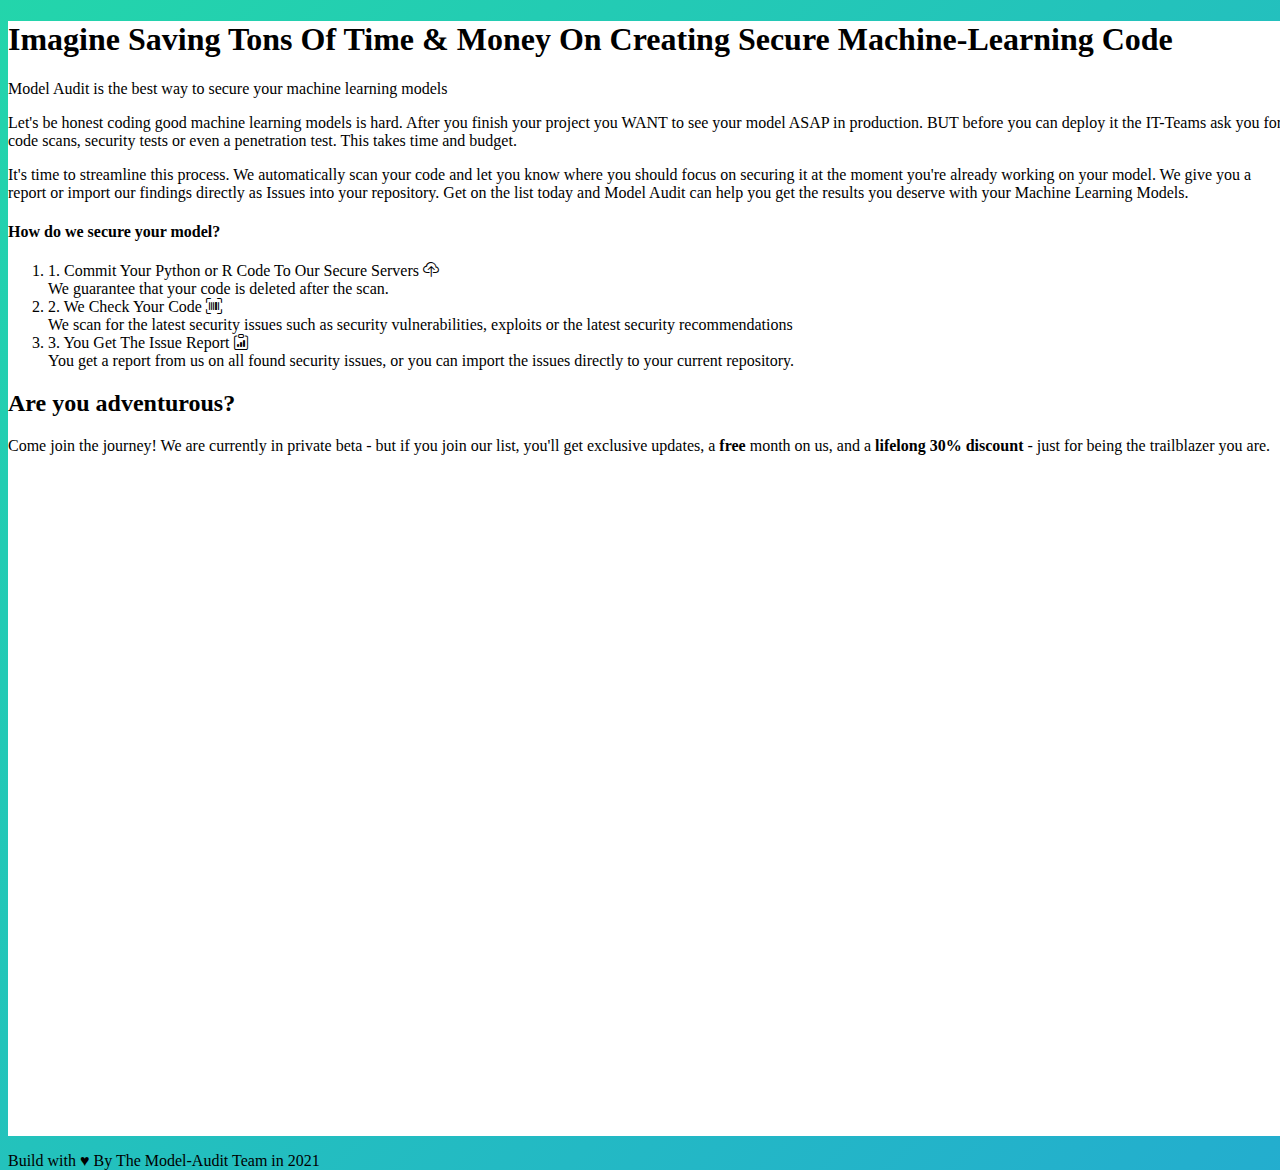
==== index.html @ fe5055bb "setting index page active" ====
<!DOCTYPE html>
<html lang="en">
<head>
    <meta http-equiv="Content-Type" content="text/html; charset=UTF-8">

    <meta name="viewport" content="width=device-width, initial-scale=1">
    <meta name="description" content="">
    <title>Model Audit</title>

    <link rel="canonical" href="">

    <link href="https://cdn.jsdelivr.net/npm/bootstrap@5.0.0-beta2/dist/css/bootstrap.min.css" rel="stylesheet"
          integrity="sha384-BmbxuPwQa2lc/FVzBcNJ7UAyJxM6wuqIj61tLrc4wSX0szH/Ev+nYRRuWlolflfl" crossorigin="anonymous">
    <link rel="stylesheet" href="https://cdn.jsdelivr.net/npm/bootstrap-icons@1.4.0/font/bootstrap-icons.css">

    <!-- Favicons
    <link rel="apple-touch-icon" href="https://getbootstrap.com/docs/5.0/assets/img/favicons/apple-touch-icon.png"
          sizes="180x180">
    <link rel="icon" href="https://getbootstrap.com/docs/5.0/assets/img/favicons/favicon-32x32.png" sizes="32x32"
          type="image/png">
    <link rel="icon" href="https://getbootstrap.com/docs/5.0/assets/img/favicons/favicon-16x16.png" sizes="16x16"
          type="image/png">
    <link rel="manifest" href="https://getbootstrap.com/docs/5.0/assets/img/favicons/manifest.json">
    <link rel="mask-icon" href="https://getbootstrap.com/docs/5.0/assets/img/favicons/safari-pinned-tab.svg"
          color="#7952b3">
    <link rel="icon" href="https://getbootstrap.com/docs/5.0/assets/img/favicons/favicon.ico">
    <meta name="theme-color" content="#7952b3">
    -->

    <!-- Custom styles for this template -->
    <!-- <link href="./css/style.css" rel="stylesheet"> -->
    <style>
        .underline {
            text-decoration: underline;
        }
        /*
         * Background
         */

        html, body {
            width: 100%;
            height:100%;
        }

        body {
            background: linear-gradient(-45deg, #ee7752, #e73c7e, #23a6d5, #23d5ab);
            background-size: 400% 400%;
            animation: gradient 15s ease infinite;
        }

        @keyframes gradient {
            0% {
                background-position: 0% 50%;
            }
            50% {
                background-position: 100% 50%;
            }
            100% {
                background-position: 0% 50%;
            }
        }
    </style>
</head>
<body>
<main class="container mt-5 mb-5" style="
    background-color: white;
">
    <div class="row">
        <div class="col d-flex align-items-center justify-content-center">
            <h1 class="display-3">Imagine Saving Tons Of Time & Money On Creating Secure Machine-Learning Code</h1>
        </div>

        <div class="row mt-3">

            <div class="col-6">
                <p class="lead">
                    Model Audit is the best way to secure your machine learning models
                </p>
                <p>
                    Let's be honest coding good machine learning models is hard. After you finish your project you WANT
                    to see your model ASAP in production. BUT before you can deploy it the IT-Teams ask you for code
                    scans, security tests or even a
                    penetration test. This takes time and budget.
                </p>
                <p>
                    It's time to streamline this process. We automatically scan your code and let you know where
                    you should focus on securing it at the moment you're already working on your model. We give you a
                    report or import our findings directly as Issues into your repository.

                    Get on the list today and Model Audit can help you get the results you deserve with your Machine
                    Learning Models.
                </p>
            </div>
            <div class="col-6 pt-4">
                <h4>How do we secure your model?</h4>
                <ol class="list-group lgit ist-group-numbered">
                    <li class="list-group-item d-flex justify-content-between align-items-start">
                        <div class="ms-2 me-auto">
                            <div class="fw-bold">1. Commit Your Python or R Code To Our Secure Servers <i
                                    class="bi bi-cloud-upload"></i>
                            </div>
                            We guarantee that your code is deleted after the scan.
                        </div>
                    </li>

                    <li class="list-group-item d-flex justify-content-between align-items-start">
                        <div class="ms-2 me-auto">
                            <div class="fw-bold">2. We Check Your Code <i class="bi bi-upc-scan"></i></div>
                            We scan for the latest security issues such as security vulnerabilities, exploits or the
                            latest security recommendations
                        </div>
                    </li>

                    <li class="list-group-item d-flex justify-content-between align-items-start">
                        <div class="ms-2 me-auto">
                            <div class="fw-bold">3. You Get The Issue Report <i class="bi bi-clipboard-data"></i></div>
                            You get a report from us on all found security issues, or you can import the issues directly
                            to your current repository.
                        </div>
                    </li>
                </ol>
            </div>
        </div>
    </div>

    <div class="row justify-content-center mt-5">
        <div class="col-6">
            <h2>Are you adventurous?
            </h2>
            <p>Come join the journey! We are currently in private beta - but if you join our list, you'll get
                exclusive updates, a <b>free</b> month on us, and a <b>lifelong 30% discount</b> - just for being the trailblazer
                you are.</p>
            <!--
                <input type="text" class="form-control" placeholder="Enter Your Best Email"
                       aria-label="Recipient's username" aria-describedby="button-addon2">
                <button class="btn btn-warning" type="button" id="button-addon2">Join</button>
            * We promise we'll never spam you
            -->
            <div class="justify-content-center">

                <iframe src="https://docs.google.com/forms/d/e/1FAIpQLSeh731haf5YyyWgJl5dUT61SUXaLs2XsbSeD_CJ5aNi96M1iQ/viewform?embedded=true"
                        width="540" height="661" frameborder="0" marginheight="0" marginwidth="0">Loading…
                </iframe>
            </div>
        </div>
    </div>

</main><!-- /.container -->
<footer class="text-muted py-5">
    <div class="container">
        <p class="mb-1">Build with ♥ By The Model-Audit Team in 2021</p>
    </div>
</footer>

<script src="https://ajax.googleapis.com/ajax/libs/jquery/3.5.1/jquery.min.js"></script>
<script src="https://cdn.jsdelivr.net/npm/bootstrap@5.0.0-beta2/dist/js/bootstrap.bundle.min.js"
        integrity="sha384-b5kHyXgcpbZJO/tY9Ul7kGkf1S0CWuKcCD38l8YkeH8z8QjE0GmW1gYU5S9FOnJ0"
        crossorigin="anonymous"></script>
<!-- Custom JF classes -->

</body>
</html>
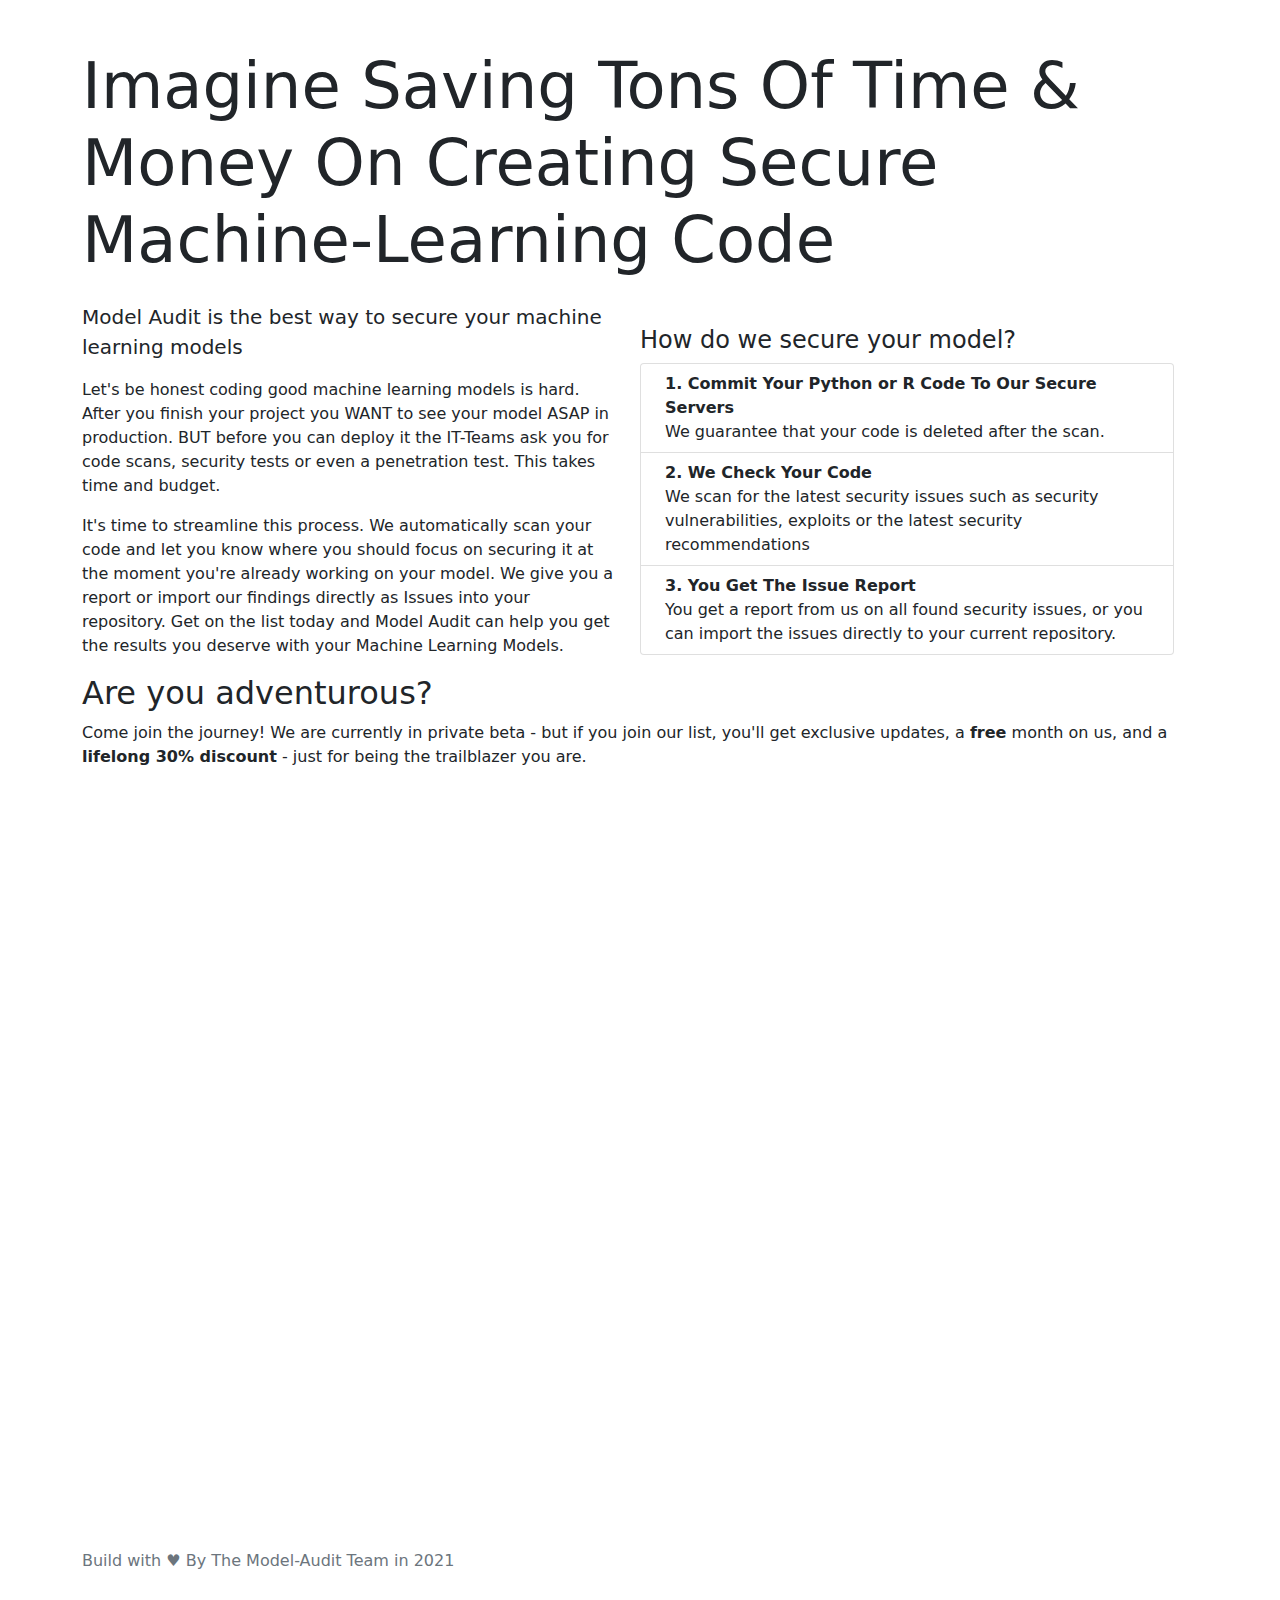
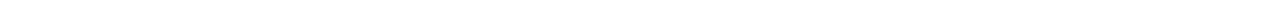
==== commit 8349aa09: "minor changes" ====
--- a/index.html
+++ b/index.html
@@ -9,9 +9,13 @@
 
     <link rel="canonical" href="">
 
-    <link href="https://cdn.jsdelivr.net/npm/bootstrap@5.0.0-beta2/dist/css/bootstrap.min.css" rel="stylesheet"
-          integrity="sha384-BmbxuPwQa2lc/FVzBcNJ7UAyJxM6wuqIj61tLrc4wSX0szH/Ev+nYRRuWlolflfl" crossorigin="anonymous">
-    <link rel="stylesheet" href="https://cdn.jsdelivr.net/npm/bootstrap-icons@1.4.0/font/bootstrap-icons.css">
+    <link rel="stylesheet" href="./src/01_python-security-scanner/css/bootstrap.min.css">
+    <link rel="stylesheet" href="./src/01_python-security-scanner/css/bootstrap-icons.css">
+
+    <link rel="apple-touch-icon" sizes="180x180" href="./src/01_python-security-scanner/favicon/apple-touch-icon.png">
+    <link rel="icon" type="image/png" sizes="32x32" href="./src/01_python-security-scanner/favicon/favicon-32x32.png">
+    <link rel="icon" type="image/png" sizes="16x16" href="./src/01_python-security-scanner/favicon/favicon-16x16.png">
+    <link rel="manifest" href="./src/01_python-security-scanner/favicon/site.webmanifest">
 
     <!-- Favicons
     <link rel="apple-touch-icon" href="https://getbootstrap.com/docs/5.0/assets/img/favicons/apple-touch-icon.png"
@@ -22,44 +26,11 @@
           type="image/png">
     <link rel="manifest" href="https://getbootstrap.com/docs/5.0/assets/img/favicons/manifest.json">
     <link rel="mask-icon" href="https://getbootstrap.com/docs/5.0/assets/img/favicons/safari-pinned-tab.svg"
-          color="#7952b3">
-    <link rel="icon" href="https://getbootstrap.com/docs/5.0/assets/img/favicons/favicon.ico">
-    <meta name="theme-color" content="#7952b3">
+          color="#7952b3">    <meta name="theme-color" content="#7952b3">
     -->
 
     <!-- Custom styles for this template -->
-    <!-- <link href="./css/style.css" rel="stylesheet"> -->
-    <style>
-        .underline {
-            text-decoration: underline;
-        }
-        /*
-         * Background
-         */
-
-        html, body {
-            width: 100%;
-            height:100%;
-        }
-
-        body {
-            background: linear-gradient(-45deg, #ee7752, #e73c7e, #23a6d5, #23d5ab);
-            background-size: 400% 400%;
-            animation: gradient 15s ease infinite;
-        }
-
-        @keyframes gradient {
-            0% {
-                background-position: 0% 50%;
-            }
-            50% {
-                background-position: 100% 50%;
-            }
-            100% {
-                background-position: 0% 50%;
-            }
-        }
-    </style>
+    <link href="./css/style.css" rel="stylesheet">
 </head>
 <body>
 <main class="container mt-5 mb-5" style="
@@ -123,6 +94,7 @@
         </div>
     </div>
 
+    <!--
     <div class="row justify-content-center mt-5">
         <div class="col-6">
             <h2>Are you adventurous?
@@ -130,15 +102,24 @@
             <p>Come join the journey! We are currently in private beta - but if you join our list, you'll get
                 exclusive updates, a <b>free</b> month on us, and a <b>lifelong 30% discount</b> - just for being the trailblazer
                 you are.</p>
-            <!--
                 <input type="text" class="form-control" placeholder="Enter Your Best Email"
                        aria-label="Recipient's username" aria-describedby="button-addon2">
                 <button class="btn btn-warning" type="button" id="button-addon2">Join</button>
             * We promise we'll never spam you
-            -->
-            <div class="justify-content-center">
 
-                <iframe src="https://docs.google.com/forms/d/e/1FAIpQLSeh731haf5YyyWgJl5dUT61SUXaLs2XsbSeD_CJ5aNi96M1iQ/viewform?embedded=true"
+        </div>
+    </div>
+    -->
+
+    <div class="row">
+        <div class="justify-content-center">
+            <h2>Are you adventurous?
+            </h2>
+            <p>Come join the journey! We are currently in private beta - but if you join our list, you'll get
+                exclusive updates, a <b>free</b> month on us, and a <b>lifelong 30% discount</b> - just for being the trailblazer
+                you are.</p>
+            <div class="container-frame">
+                <iframe class="responsive-iframe" src="https://docs.google.com/forms/d/e/1FAIpQLSeh731haf5YyyWgJl5dUT61SUXaLs2XsbSeD_CJ5aNi96M1iQ/viewform?embedded=true"
                         width="540" height="661" frameborder="0" marginheight="0" marginwidth="0">Loading…
                 </iframe>
             </div>
@@ -152,11 +133,8 @@
     </div>
 </footer>
 
-<script src="https://ajax.googleapis.com/ajax/libs/jquery/3.5.1/jquery.min.js"></script>
-<script src="https://cdn.jsdelivr.net/npm/bootstrap@5.0.0-beta2/dist/js/bootstrap.bundle.min.js"
-        integrity="sha384-b5kHyXgcpbZJO/tY9Ul7kGkf1S0CWuKcCD38l8YkeH8z8QjE0GmW1gYU5S9FOnJ0"
-        crossorigin="anonymous"></script>
-<!-- Custom JF classes -->
+<script src="./src/01_python-security-scanner/js/jquery.min.js"></script>
+<script src="./src/01_python-security-scanner/js/bootstrap.bundle.min.js"></script>
 
 </body>
 </html>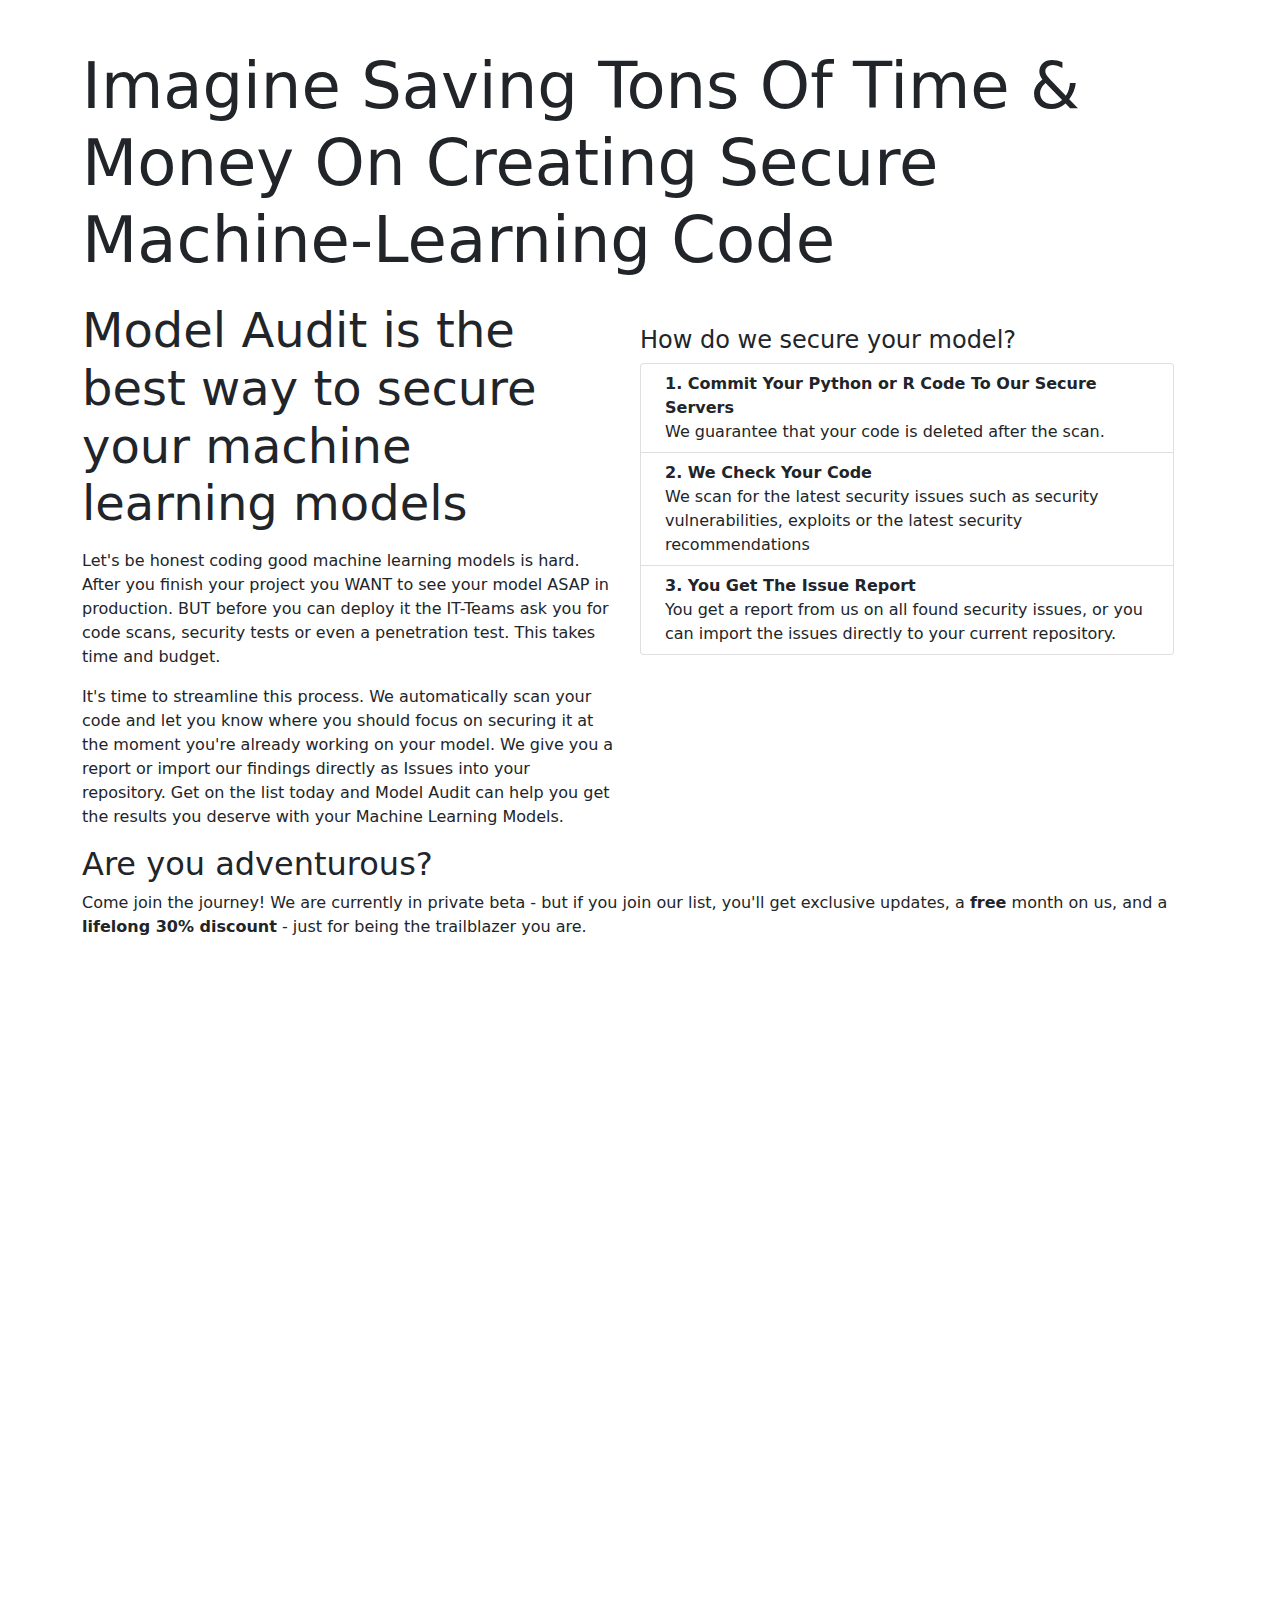
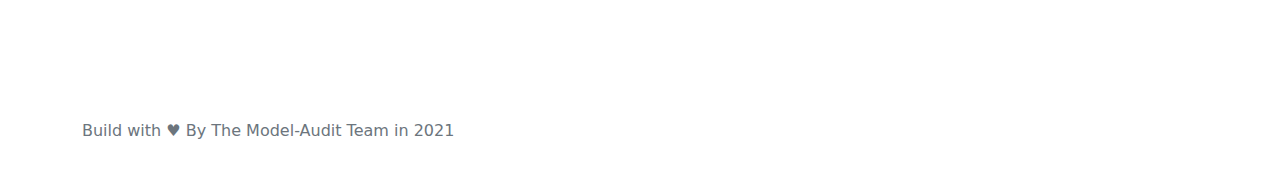
==== commit 6a3d5908: "minor changes" ====
--- a/index.html
+++ b/index.html
@@ -44,7 +44,7 @@
         <div class="row mt-3">
 
             <div class="col-6">
-                <p class="lead">
+                <p class="lead display-5">
                     Model Audit is the best way to secure your machine learning models
                 </p>
                 <p>
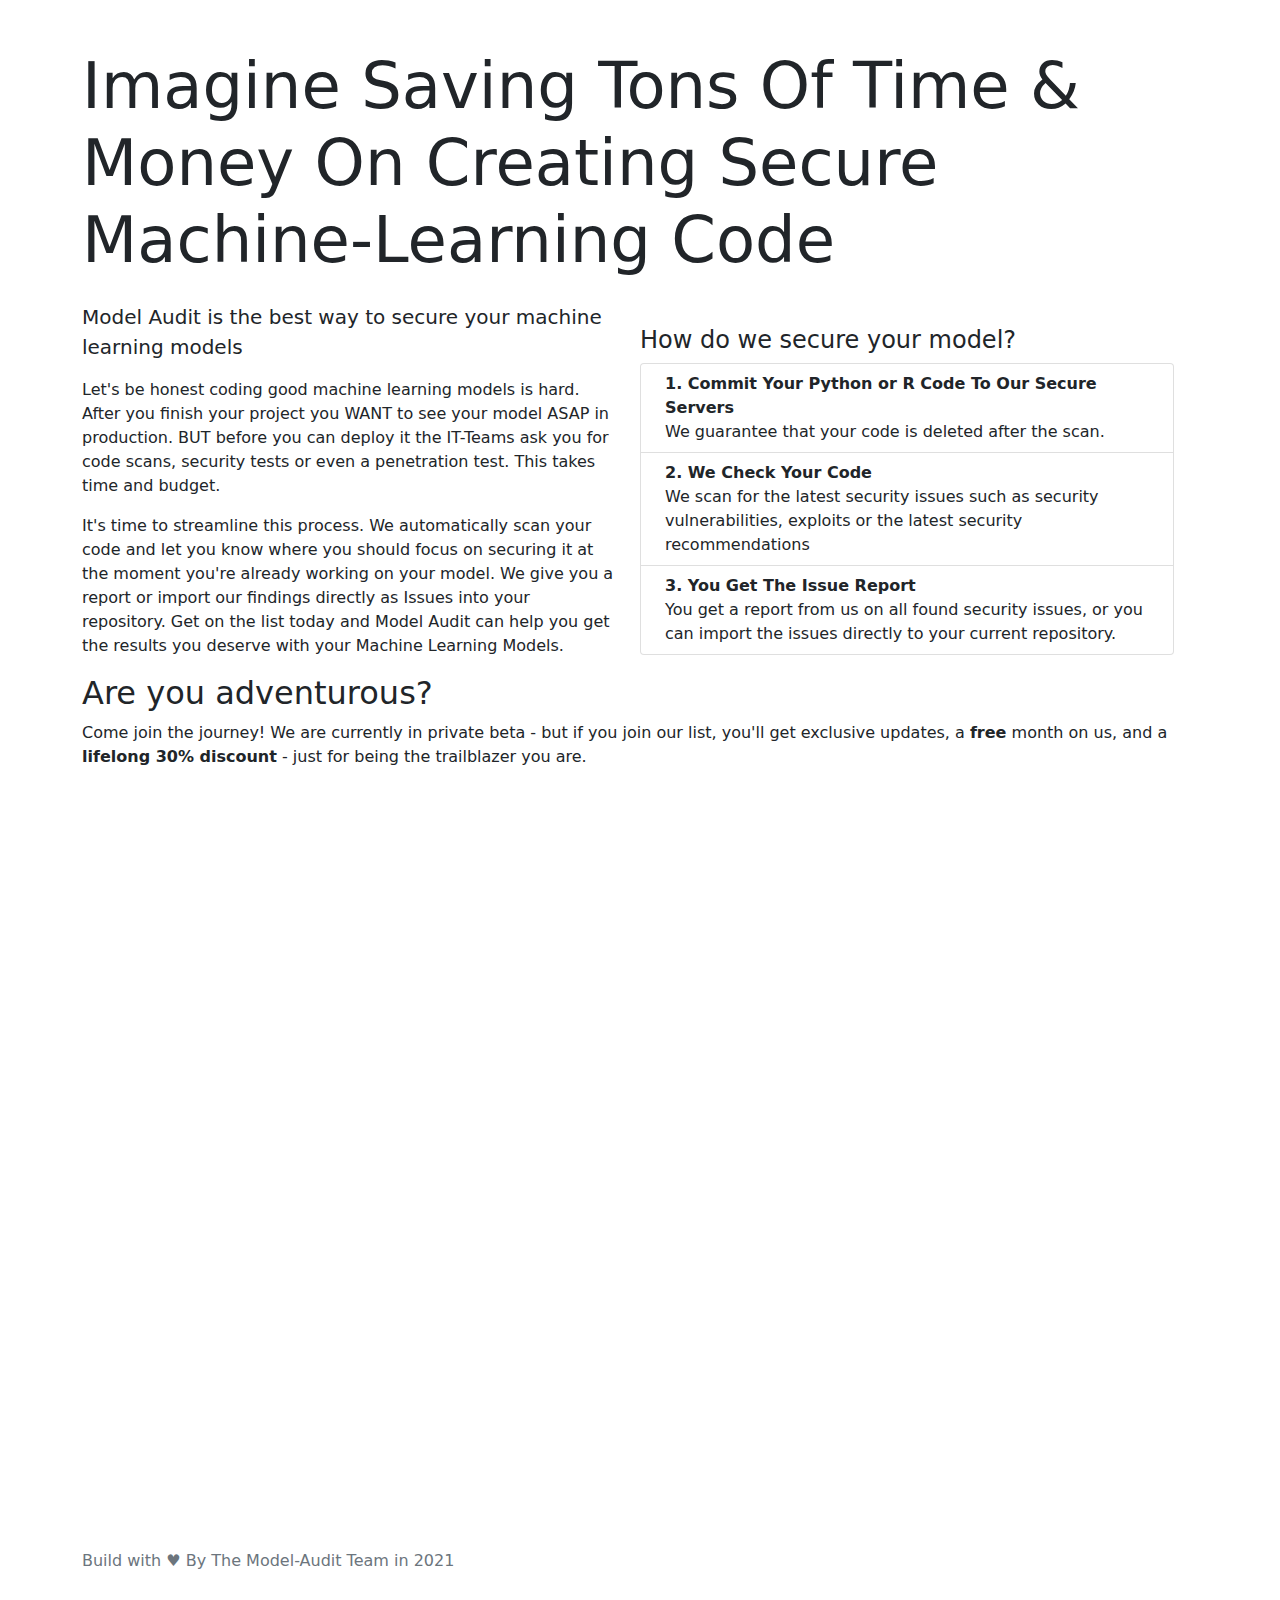
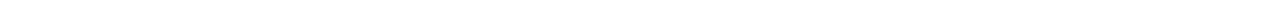
==== commit 933ed9b9: "minor changes" ====
--- a/index.html
+++ b/index.html
@@ -44,7 +44,7 @@
         <div class="row mt-3">
 
             <div class="col-6">
-                <p class="lead display-5">
+                <p class="lead">
                     Model Audit is the best way to secure your machine learning models
                 </p>
                 <p>
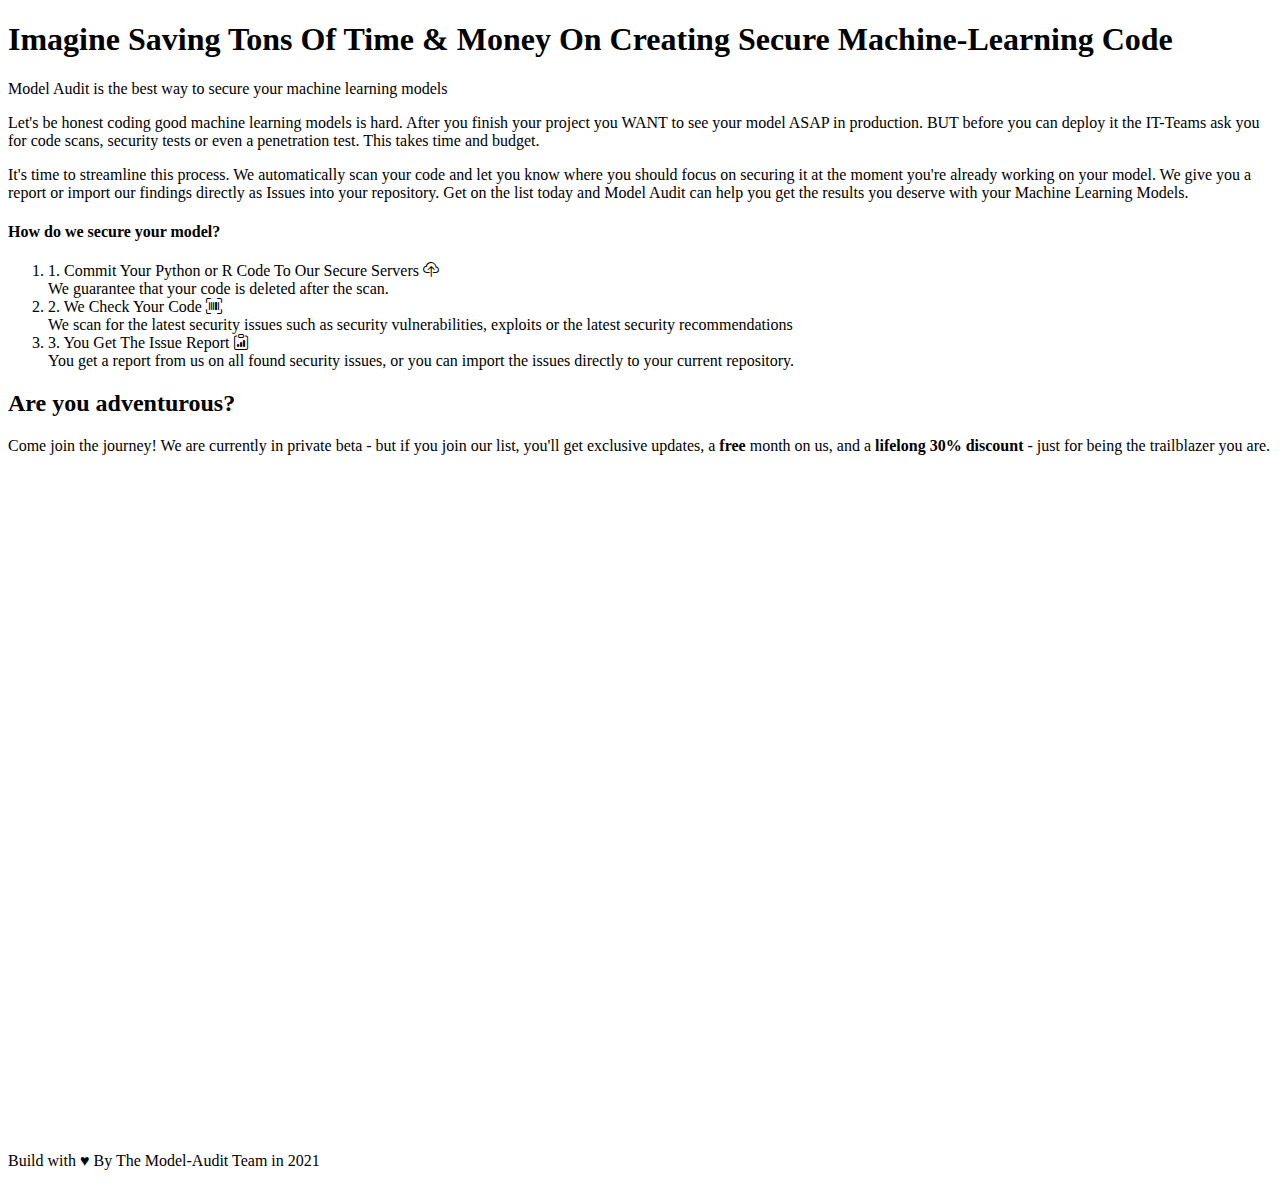
==== commit 243c0ce1: "minor fixes" ====
--- a/index.html
+++ b/index.html
@@ -9,8 +9,14 @@
 
     <link rel="canonical" href="">
 
-    <link rel="stylesheet" href="./src/01_python-security-scanner/css/bootstrap.min.css">
-    <link rel="stylesheet" href="./src/01_python-security-scanner/css/bootstrap-icons.css">
+    <link href="https://cdn.jsdelivr.net/npm/bootstrap@5.0.0-beta2/dist/css/bootstrap.min.css" rel="stylesheet"
+          integrity="sha384-BmbxuPwQa2lc/FVzBcNJ7UAyJxM6wuqIj61tLrc4wSX0szH/Ev+nYRRuWlolflfl" crossorigin="anonymous">
+    <link rel="stylesheet" href="https://cdn.jsdelivr.net/npm/bootstrap-icons@1.4.0/font/bootstrap-icons.css">
+
+    <link rel="apple-touch-icon" sizes="180x180" href="./src/01_python-security-scanner/favicon/apple-touch-icon.png">
+    <link rel="icon" type="image/png" sizes="32x32" href="./src/01_python-security-scanner/favicon/favicon-32x32.png">
+    <link rel="icon" type="image/png" sizes="16x16" href="./src/01_python-security-scanner/favicon/favicon-16x16.png">
+    <link rel="manifest" href="./src/01_python-security-scanner/favicon/site.webmanifest">
 
     <link rel="apple-touch-icon" sizes="180x180" href="./src/01_python-security-scanner/favicon/apple-touch-icon.png">
     <link rel="icon" type="image/png" sizes="32x32" href="./src/01_python-security-scanner/favicon/favicon-32x32.png">
@@ -133,8 +139,10 @@
     </div>
 </footer>
 
-<script src="./src/01_python-security-scanner/js/jquery.min.js"></script>
-<script src="./src/01_python-security-scanner/js/bootstrap.bundle.min.js"></script>
+<script src="https://ajax.googleapis.com/ajax/libs/jquery/3.5.1/jquery.min.js"></script>
+<script src="https://cdn.jsdelivr.net/npm/bootstrap@5.0.0-beta2/dist/js/bootstrap.bundle.min.js"
+        integrity="sha384-b5kHyXgcpbZJO/tY9Ul7kGkf1S0CWuKcCD38l8YkeH8z8QjE0GmW1gYU5S9FOnJ0"
+        crossorigin="anonymous"></script>
 
 </body>
 </html>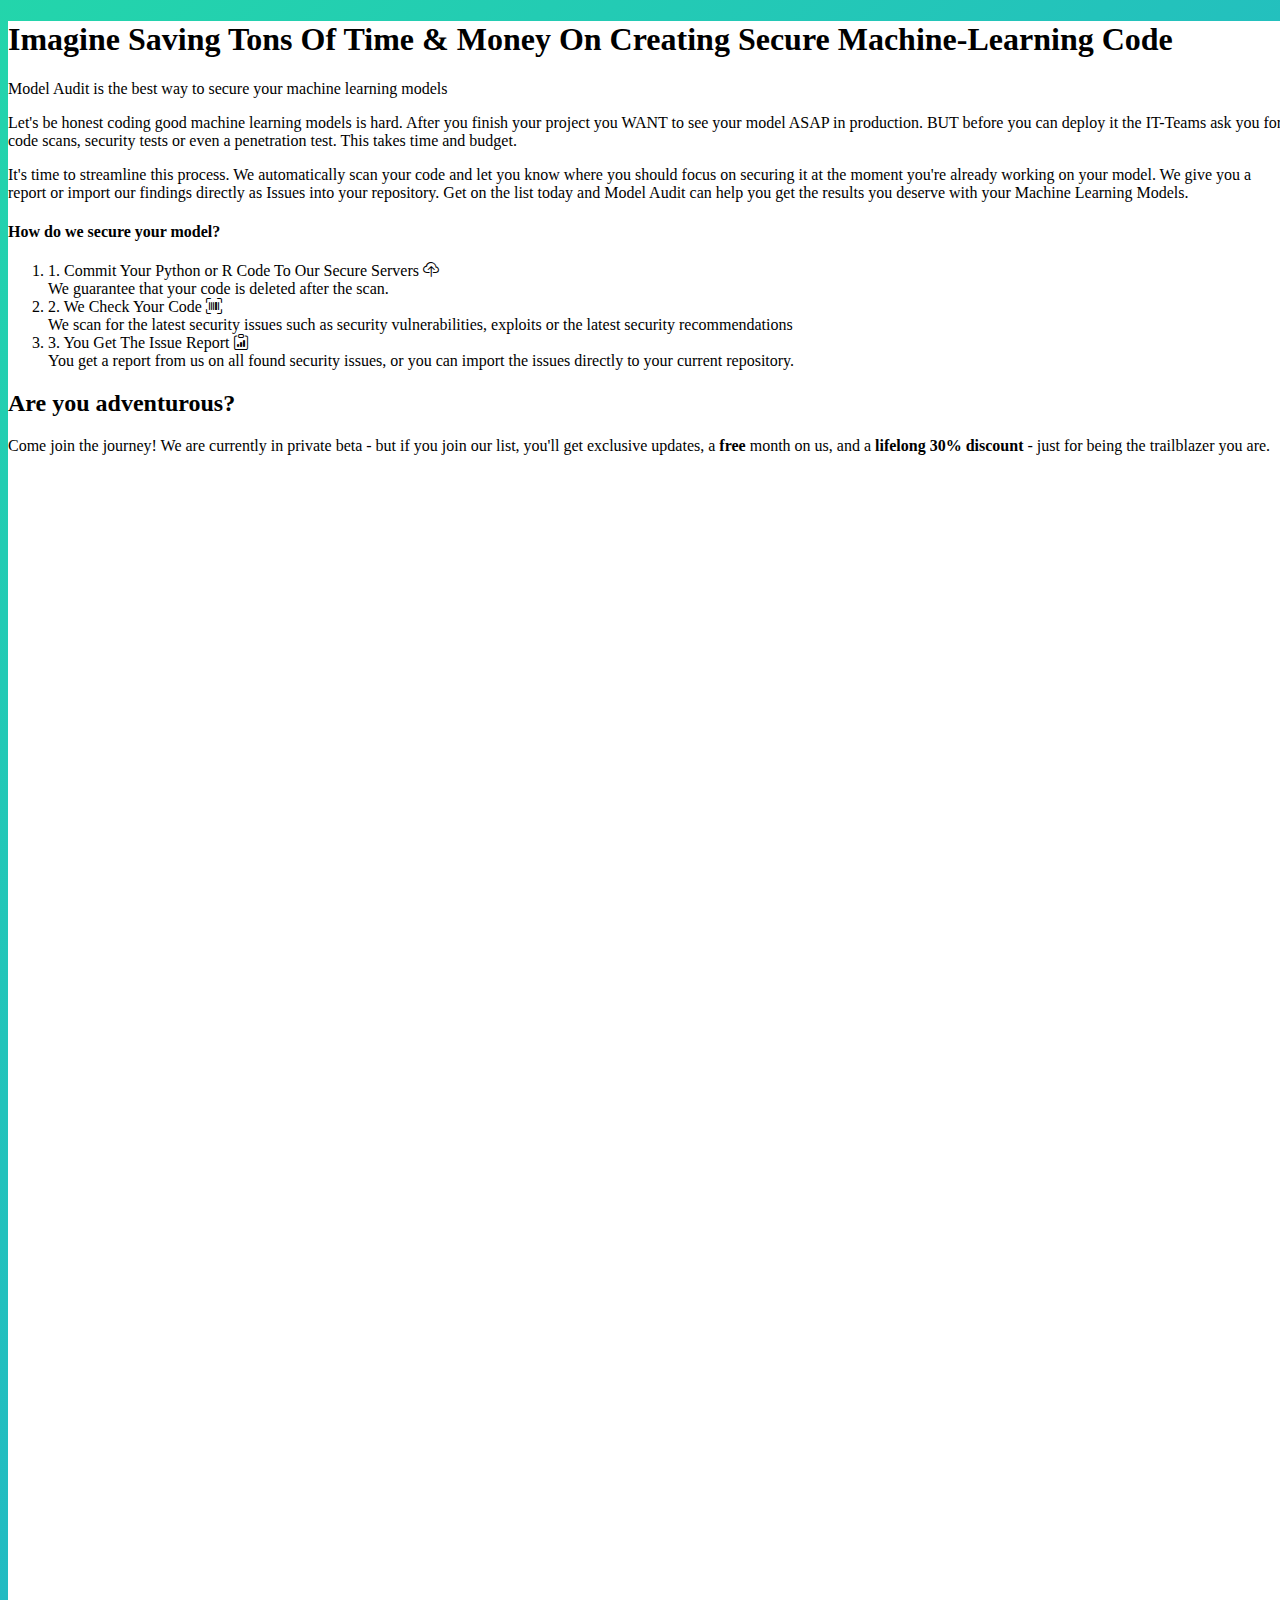
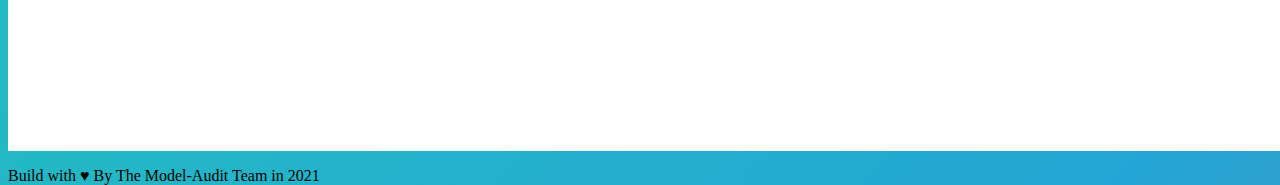
==== commit d4333b06: "adding styles" ====
--- a/index.html
+++ b/index.html
@@ -36,7 +36,58 @@
     -->
 
     <!-- Custom styles for this template -->
-    <link href="./css/style.css" rel="stylesheet">
+    <style>
+        .underline {
+            text-decoration: underline;
+        }
+        /*
+         * Background
+         */
+
+        html, body {
+            width: 100%;
+            height:100%;
+        }
+
+        body {
+            background: linear-gradient(-45deg, #ee7752, #e73c7e, #23a6d5, #23d5ab);
+            background-size: 400% 400%;
+            animation: gradient 15s ease infinite;
+        }
+
+        @keyframes gradient {
+            0% {
+                background-position: 0% 50%;
+            }
+            50% {
+                background-position: 100% 50%;
+            }
+            100% {
+                background-position: 0% 50%;
+            }
+        }
+
+        /**
+        * Responsive iframe
+        */
+        .responsive-iframe {
+            position: absolute;
+            top: 0;
+            left: 0;
+            bottom: 0;
+            right: 0;
+            width: 100%;
+            height: 100%;
+            border: none;
+        }
+
+        .container-frame {
+            position: relative;
+            width: 100%;
+            overflow: hidden;
+            padding-top: 100%; /* 1:1 Aspect Ratio */
+        }
+    </style>
 </head>
 <body>
 <main class="container mt-5 mb-5" style="
@@ -145,4 +196,4 @@
         crossorigin="anonymous"></script>
 
 </body>
-</html>+</html>
